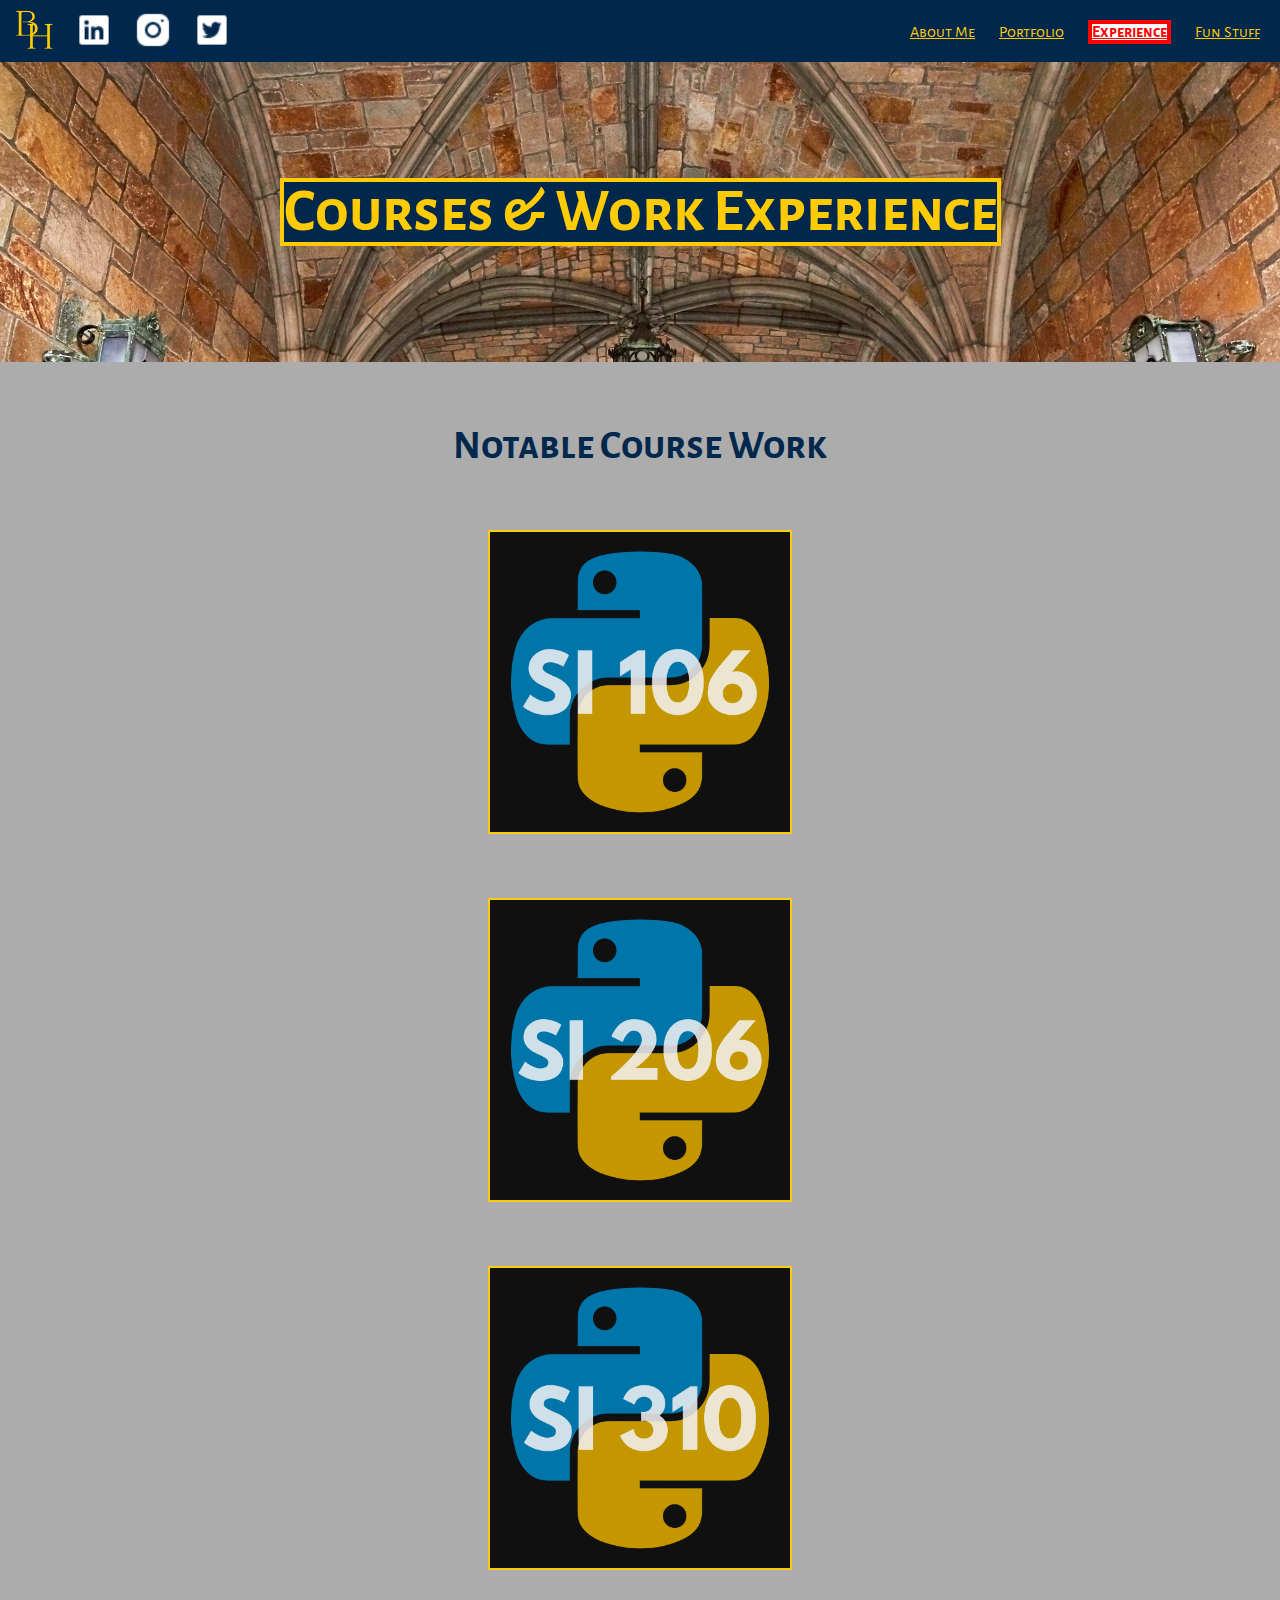
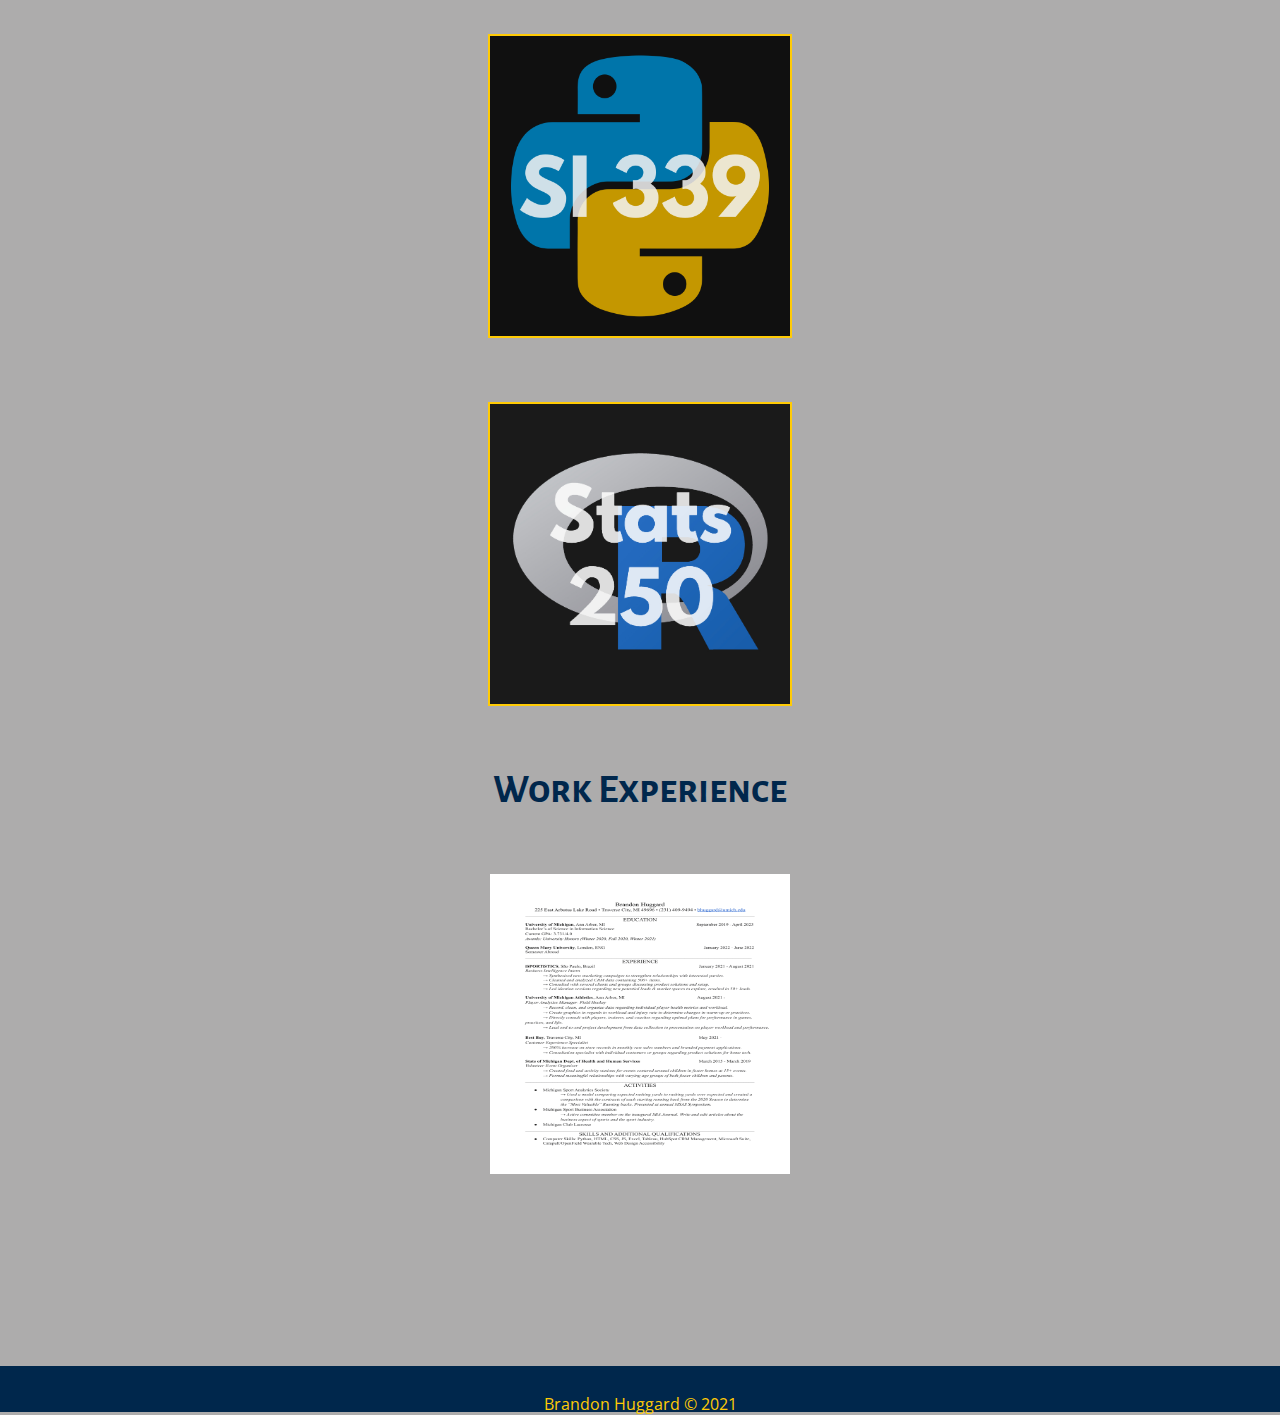
==== experience.html @ 02b66f95 "Add files via upload" ====
<!DOCTYPE html>
<html lang="en">
  <head>
    <meta charset="utf-8">
    <meta name="viewport" content="width=device-width, initial-scale=1.0">
    <link rel="stylesheet" type="text/css" href="css/html5reset.css">
    <link rel="stylesheet" type="text/css" href="css/style.css">
    <link rel="preconnect" href="https://fonts.googleapis.com">
    <link rel="preconnect" href="https://fonts.gstatic.com" crossorigin>
    <link rel="icon" type="image/x-icon" href="imgs/favicon.png">
    <link href="https://fonts.googleapis.com/css2?family=Alegreya+Sans+SC:wght@100&display=swap" rel="stylesheet">
    <link href="https://fonts.googleapis.com/css2?family=Alegreya+Sans+SC:wght@100&family=Open+Sans:wght@300&display=swap" rel="stylesheet">

    <title>XP Page</title>
    
  </head>
  <body>    
  <div class="skip">
    <a href= "#zoomcourses">Skip to Main Content</a>
  </div>
  <nav>
    <div class= 'babylogo'>
      <img src="imgs/smallLOGO.png" alt= 'logo'> 
      <a href="https://www.linkedin.com/in/brandon-huggard-5957a0192/">
      <img src="imgs/linkedin.png" alt= 'linked-logo'>
      </a>
      <a href= "https://www.instagram.com/b_hugs/">
      <img src="imgs/instagram.png" alt= 'insta-logo'>
      </a>
      <a href= "https://twitter.com/BCHugs_">
      <img src="imgs/twitter.png" alt= 'twitter-logo'>
      </a>
    </div>

    <ul id="ntags">
      <li><a href=main.html>About Me</a></li>
      <li><a href=portfolio.html>Portfolio</a></li>
      <li><a class= "active" href=experience.html>Experience</a></li>
      <li><a href=funstuff.html>Fun Stuff</a></li>
    </ul>
  </nav>
  <main class = 'holder-exp'>
  <header>
  <h1> <p class= "coursestitle" id="zoomcourses">Courses & Work Experience</p></h1>
  </header>
  <body>
      <h2 class= "ncw">
          Notable Course Work
      </h2>
      <dl>
          <dd class= 'classimg'>
            <div class="flip-card">
            <div class="flip-card-inner">
              <div class="flip-card-front">
                <img src="imgs/106logo.jpg" alt="106 Logo" style="width:300px;height:300px;">
              </div>
              <div class="flip-card-back">
                <h1>Programs, Information, and People</h1>
                <p>Intro Python Course</p>
                <p>Covered basics of Python as well as Web Scraping and JSON!</p>
              </div>
            </div>
          </div>
        </dd>
          <dd class= 'classimg'>
            <div class="flip-card">
            <div class="flip-card-inner">
              <div class="flip-card-front">
                <img src="imgs/206logo.jpg" alt="206 Logo" style="width:300px;height:300px;">
              </div>
              <div class="flip-card-back">
                <h1>Data Oriented Programming</h1>
                <p>Intermediate Python Course</p>
                <p>Focusing on different data types and some libraries regarding data manipulation
                  and web scraping. Writing new data to several file types allowed for a fun project at the
                  end of the semester. Really established a good foundation in Python.
                </p>
              </div>
            </div>
          </div>
        </dd>
          <dd class= 'classimg'>
            <div class="flip-card">
            <div class="flip-card-inner">
              <div class="flip-card-front">
                <img src="imgs/310logo.jpg" alt="310 Logo" style="width:300px;height:300px;">
              </div>
              <div class="flip-card-back">
                <h1>Information, Enviroments, and Work </h1>
                <p>Information Ethics and Consultation Course</p>
                <p>Introduced me to software developemnt strategeies and several team communication strategies.
                  Further depth in things like agile development allows for exploration into real world applications
                  of both software development and consultaion or sales.
                </p>
              </div>
            </div>
          </div>
        </dd>
          <dd class= 'classimg'>
            <div class="flip-card">
            <div class="flip-card-inner">
              <div class="flip-card-front">
                <img src="imgs/339logo.jpg" alt="339 Logo" style="width:300px;height:300px;">
              </div>
              <div class="flip-card-back">
                <h1>Web Design, Development, and Access</h1>
                <p>HTML, CSS, and JS Centered Course</p>
                <p>Comprehensive course establishing foundational nkowkedge in web design and acessibility principles.
                  Allowed me to create this website!
                </p>
              </div>
            </div>
          </div>
        </dd>
          <dd class= 'classimg'>
            <div class="flip-card">
            <div class="flip-card-inner">
              <div class="flip-card-front">
                <img src="imgs/250logo.jpg" alt="250 Logo" style="width:300px;height:300px;">
              </div>
              <div class="flip-card-back">
                <h1>Introduction to Statistics and Data Analysis</h1>
                <p>Intro course covering some R basics as well as foundational stats knowledge</p>
                <p>A solid hybrid between a development course as well as a standard math course covering basic stats.</p>
              </div>
            </div>
          </div>
        </dd>
          
      </dl>
      <h2 class= "ncw">
          Work Experience
      </h2>
      <div class= "resdiv">
          <img src="imgs/PNGResume.png" alt="resume" id= "resume">
      </div>

      <script src="js/base.js"> </script>
    </main>
  <footer>
    <p>Brandon Huggard &copy; 2021</p>
</footer>
</body>
</html>
---- css/style.css ----
html{
  scroll-behavior: smooth;
}

body{
  background-color: rgb(173, 172, 172);
  font-family: 'Open Sans', sans-serif;

}
/* PORTFOLIO SPECIFIC STYLING */

.projects ul{
  list-style-type: none;
  text-align: center;
  margin: auto;
}
.business ul{
  list-style-type: none;
  text-align: center;
  margin: auto;
}
.holder-portfolio{
  display: grid;
  grid-template-columns: 1fr 7fr 1fr;
  grid-template-rows: 1fr 5fr 1fr 5fr 1fr; 
}

.preprobus{
  margin-top: 3%;
  text-align: center;
  grid-column: 2/3;
  grid-row: 1/2;
  color: #00274C;
  font-size: 30px;
  line-height: 1.2;
}

.holder-portfolio .projects{
  color: #00274C;
  font-size: 20px;
  grid-column: 2/3;
  grid-row: 2/3;
  line-height: 2;
}

.holder-portfolio .business{
  color: #00274C;
  font-size: 20px;
  grid-column: 2/3;
  grid-row: 4/5;
  line-height: 2;
}

.holder-portfolio .projects .protitle{
  font-size: 30px;
  grid-row: 1/2;
}

.holder-portfolio .business .bustitle{
  font-size: 30px;
  grid-row: 3/4;
}

/* ABOUT ME SPECIFIC STYLING */
.accs{
  text-align: center;
  margin: auto;
}

.xplane .indycards .flip-card{
  align-self: center;
  justify-self: center;
  align-content: center;
  justify-content: center;
  align-items: center;
  justify-items: center;
  margin: auto;
  margin-top: 5%;
  margin-bottom: 5%;
}

*:visited{
  text-decoration: none;
}

.first{
  margin: 10px;
  color:#00274C;
  text-align:center;
  font-size: 20px;
  line-height: 1.25;
  margin-left: 12%;
  margin-right: 12%;
}

.second{
  margin: 10px;
  margin-top: 300px;
  color: #00274C;
  text-align: center;
  font-size: 25px;

}


header h1{
  display: flex;
  flex-direction: row;
  justify-content: center;
  background-attachment: fixed;
  background-position: center;
  background-size: cover;
  height: 300px; 
  background-image: url(../imgs/try.jpg);
  background-repeat: no-repeat;
  
}

header h1 .projectstitle{
  color:#FFCB05;
  background-color: #00274C;
  border: 4px solid #FFCB05;
  margin: auto;
  font-family: 'Alegreya Sans SC', sans-serif;
  font-size: 60px;
  text-align: center;
}
header h2{
  font-family: 'Alegreya Sans SC', sans-serif;
  display: flex;
  flex-wrap: nowrap;
  flex-direction: row;
  justify-content: center;
  justify-self: center;
  justify-items: center;
  align-content: center;
  align-self: center;
  align-items: center;
  text-align: center;
  font-size: 30px;
  margin-top: 10px;
  margin-bottom: 20px;
  color:#00274C;
}

body .pre4{
  font-family: 'Alegreya Sans SC', sans-serif;
  font-size: 30px;
  color: #00274C;
  text-align: center;
  margin-top: 15px;
}

nav li{
  display: inline;
  padding-right: 20px;
}

nav ul li a{
  color: #FFCB05;
  font-family: 'Alegreya Sans SC', sans-serif;

}

nav ul li a:hover{
  text-decoration: double;
}

nav{
  display: flex;
  flex-direction: row;
  flex-wrap: nowrap;
  width: 100%;
  background-color: #00274C;
  padding: 10px 0;
  color: #FFCB05;
  justify-content: space-between;
  align-items: center;
  position: -webkit-sticky;
  position: sticky;
  top: 0;
  z-index: 900;
}

nav div.babylogo img{
  height: 40px;
  width: 40px;
  margin-left: 15px;
  align-self: flex-end;
  justify-self: flex-end;
}

main .holder-index{
  display: grid;
  grid-template-columns: 1;
  grid-template-rows: 8;
}

body h2.ncw{
  text-align:center;
  margin: auto;
  margin-top: 5%;
  color: #00274C;
  font-family: 'Alegreya Sans SC', sans-serif;
  font-size: 40px;
}

body h2.funcontent{
  text-align:center;
  margin-top: 4%;
  margin: auto;
  color: #00274C;
  font-family: 'Alegreya Sans SC', sans-serif;
  font-size: 40px;
}

header h1 .coursestitle{
  color:#FFCB05;
  background-color: #00274C;
  border: 4px solid #FFCB05;
  margin: auto;
  font-family: 'Alegreya Sans SC', sans-serif;
  font-size: 60px;
  text-align: center;
}

body dl .classimg .flip-card{
  align-self: center;
  justify-self: center;
  align-content: center;
  justify-content: center;
  align-items: center;
  justify-items: center;
  margin: auto;
  margin-top: 5%;
  margin-bottom: 5%;
}

/* The flip card container*/
.flip-card {
    background-color: transparent;
    width: 300px;
    height: 300px;
    perspective: 1000px; /* Remove this if you don't want the 3D effect */
    z-index: -1;
    display: flex;
    margin: 15px;
    border: solid #FFCB05 2px;
    background-color: #FFCB05;
  }

  #resume{
    display: block;
    height: 300px;
    width: 300px;
    margin-top: 5%;
    margin-left: auto;
    margin-right: auto;
    margin-bottom: 15%;
  }
  #resume:active {
    position:relative;
    margin: auto;
    width:35%;
    height:45%;
    display:block;
    z-index:999;
}
  
body .intro{
  font-family: 'Open Sans', sans-serif;
  font-size: 30px;
  color: #00274C;
  text-align: center;
  margin-top: 15px;
}

.container{
  display: flex;
  flex-direction: row;
  align-content: center;
  align-self: center;
  align-items: center;
  justify-content: center;
  justify-self: center;
  justify-items: center;
}
.container .gallery {
  grid-row-start: 2;
  grid-row-end: 3
  grid-column-start: ;
}
.container .gallery img{
  border:3px solid #FFCB05;
  margin: 1%;
  height: 200px;
  width: 200px;
  object-fit: cover;
}

.container .gallery img:active{
  object-fit: cover;
  position:relative;
  margin: auto;
  width:600px;
  height:600px;
  display:block;
  z-index:999;
}
header h1 .funtitle{
  color:#FFCB05;
  background-color: #00274C;
  border: 4px solid #FFCB05;
  margin: auto;
  font-family: 'Alegreya Sans SC', sans-serif;
  font-size: 60px;
  text-align: center;
}
  /* This container is needed to position the front and back side */
  .flip-card-inner {
    position: relative;
    width: 100%;
    height: 100%;
    text-align: center;
    transition: transform 0.8s;
    transform-style: preserve-3d;
    z-index: -1;
  }
  
  /* Do a horizontal flip when you move the mouse over the flip box container */
  .flip-card:hover .flip-card-inner {
    transform: rotateY(180deg);
    z-index: -1;
  }
  
  /* Position the front and back side */
  .flip-card-front, .flip-card-back {
    position: absolute;
    width: 100%;
    height: 100%;
    -webkit-backface-visibility: hidden; /* Safari */
    backface-visibility: hidden;
    z-index: -1;
  }
  
  /* Style the front side (fallback if image is missing) */
  .flip-card-front {
    background-color: #00274C;
    color: #FFCB05;
    z-index: -1;
  }
  
  /* Style the back side */
  .flip-card-back {
    background-color: #00274C;
    color: #FFCB05;
    transform: rotateY(180deg);
    z-index: -1;
    line-height: 1.2;
  }


  footer{
      display: flex;
      justify-content: center;
      align-content: baseline;
      background-color: #00274C;
      color: #FFCB05;
      padding-top: 30px;
  }

  .skip a{
    background: #00274C;
    color: #FFCB05;
    left: 0;
    padding: 6px;
    z-index: 50;

  
    /* Requirement 3a code here*/
    position: absolute;
  
  }
  

  .skip a:focus{
    position: absolute;
    top: 90px;
    -webkit-transition: top 1s ease-out;
    transition: top 1s ease-out;
  }
  
  
  *:focus{
    border: 2px;
    border-style: solid;
  }

  .active{
    background-color: white;
    color: red;
    font-weight: bolder;
    border: 4px solid red;
  }
  

  @media screen and (min-width: 760px){
    .container{
      display: grid;
      grid-template-columns: 1fr 1fr 1fr 1fr 1fr;
      grid-template-rows: 1fr 1fr 1fr 1fr 1fr;  
    }

  }


  @media screen and (min-width: 980px){
    .container{
      display: grid;
      grid-row-gap: 3%;
      grid-template-columns: 1fr 1fr;
      grid-template-rows: 1fr 1fr;  
    }

    
  }

  @media screen and (prefers-reduced-motion: reduce){
    
    html{
        scroll-behavior: auto; 
        /* I dont think I actually need this because my skip to content never worked the way I intended */
    }
  
    
    .skip a{
      -webkit-transition: initial;
      transition: initial; 
    }
    header{
      background-attachment: initial;
    }
  }
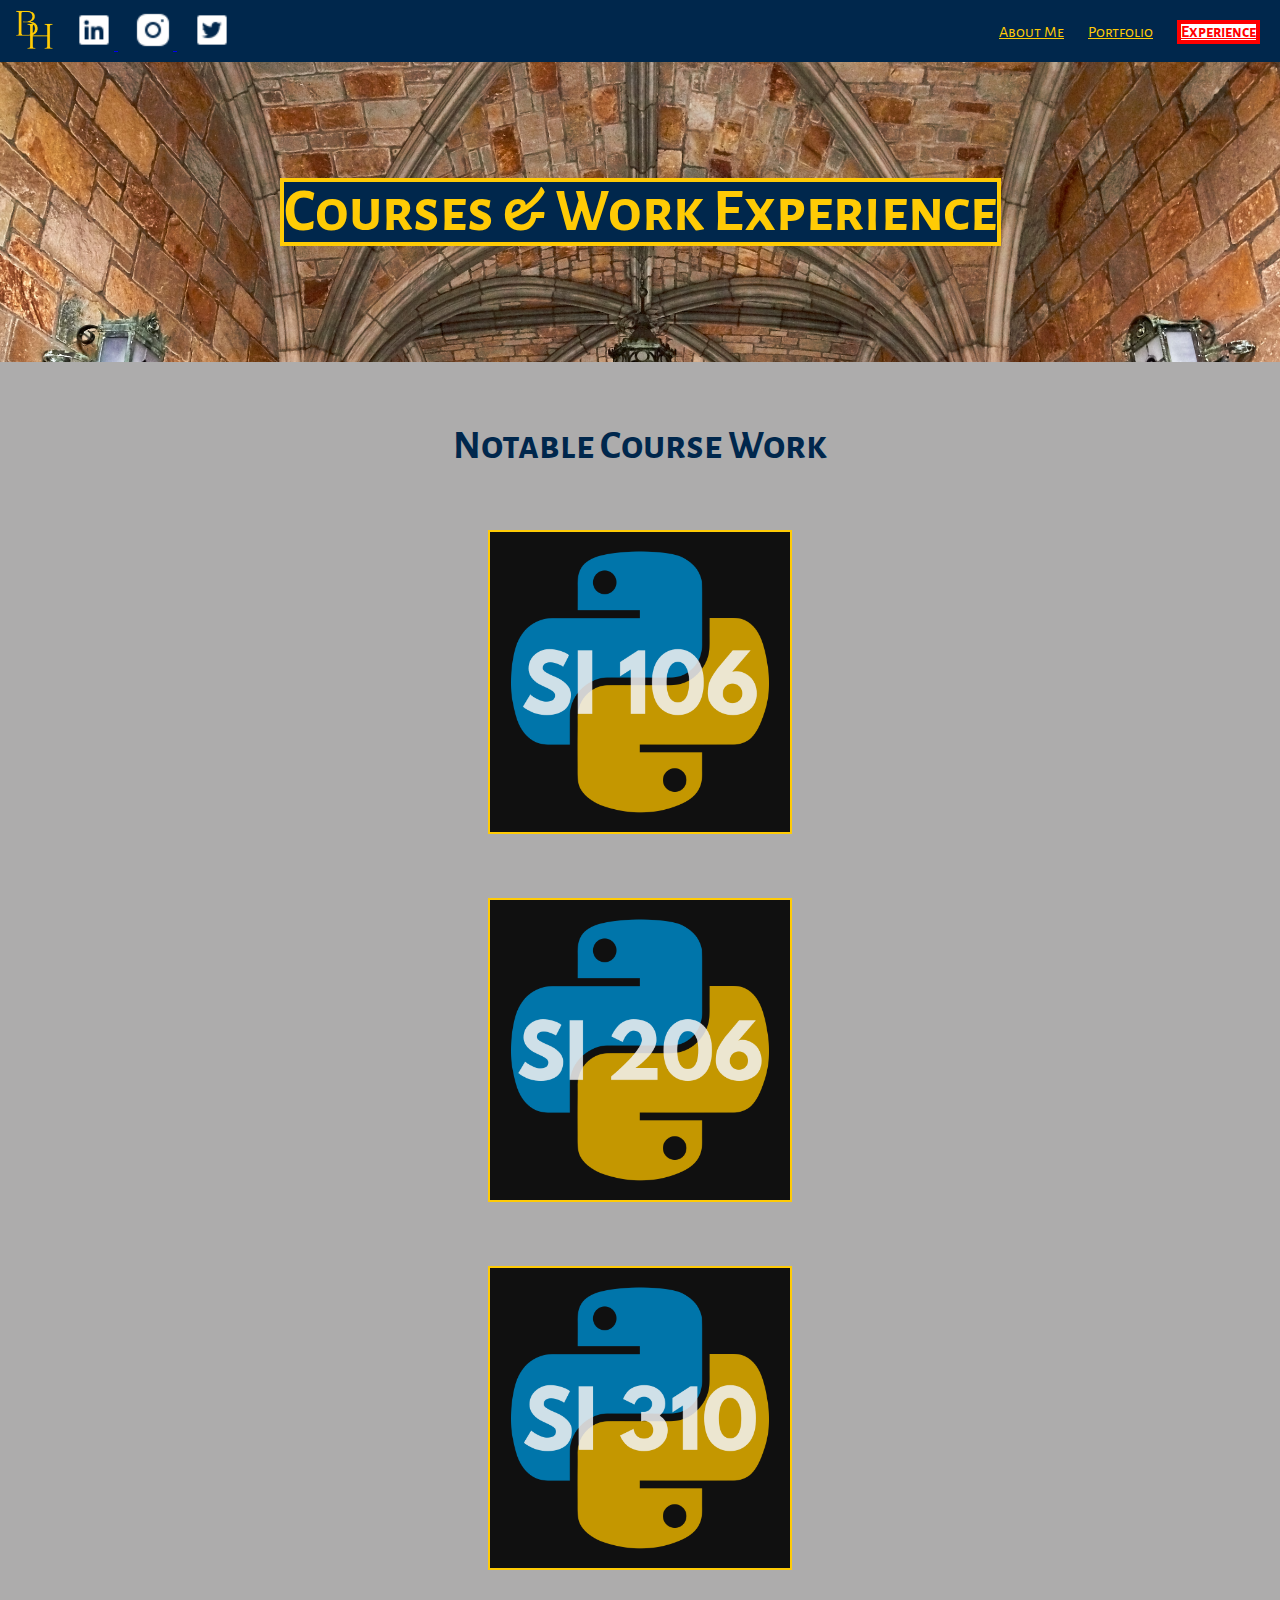
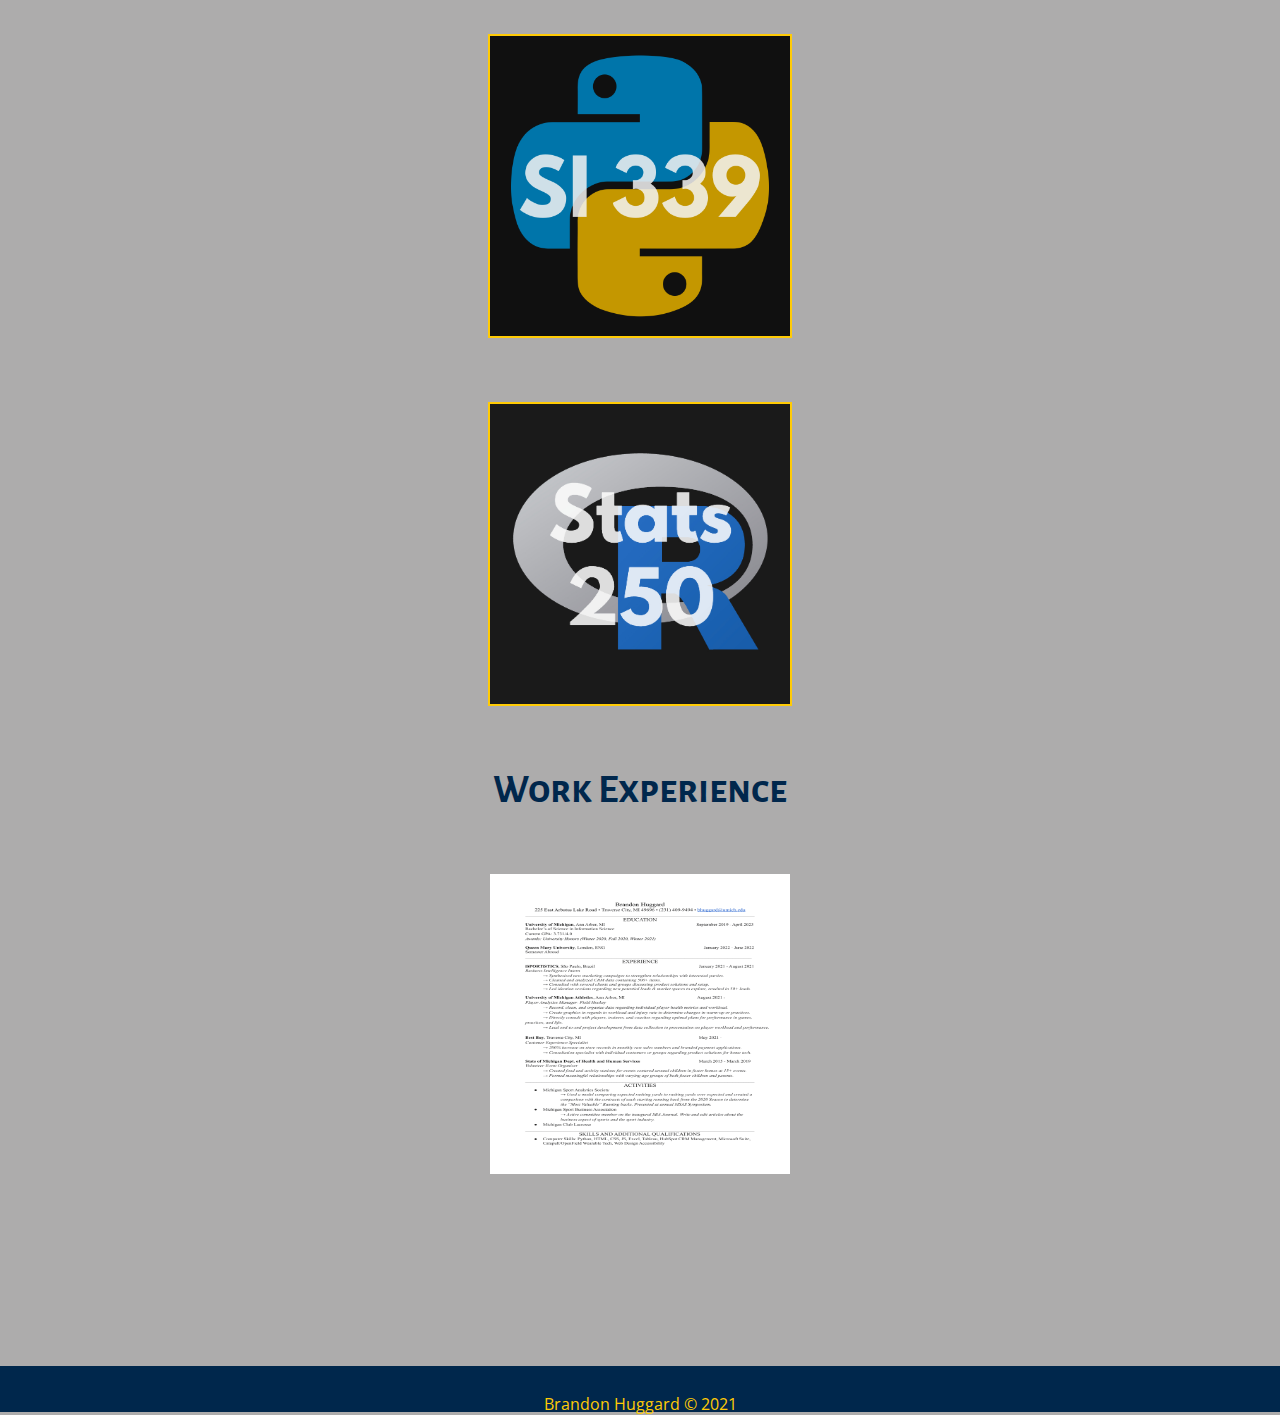
==== commit 070da3a8: "Update nav" ====
--- a/experience.html
+++ b/experience.html
@@ -36,7 +36,6 @@
       <li><a href=main.html>About Me</a></li>
       <li><a href=portfolio.html>Portfolio</a></li>
       <li><a class= "active" href=experience.html>Experience</a></li>
-      <li><a href=funstuff.html>Fun Stuff</a></li>
     </ul>
   </nav>
   <main class = 'holder-exp'>
